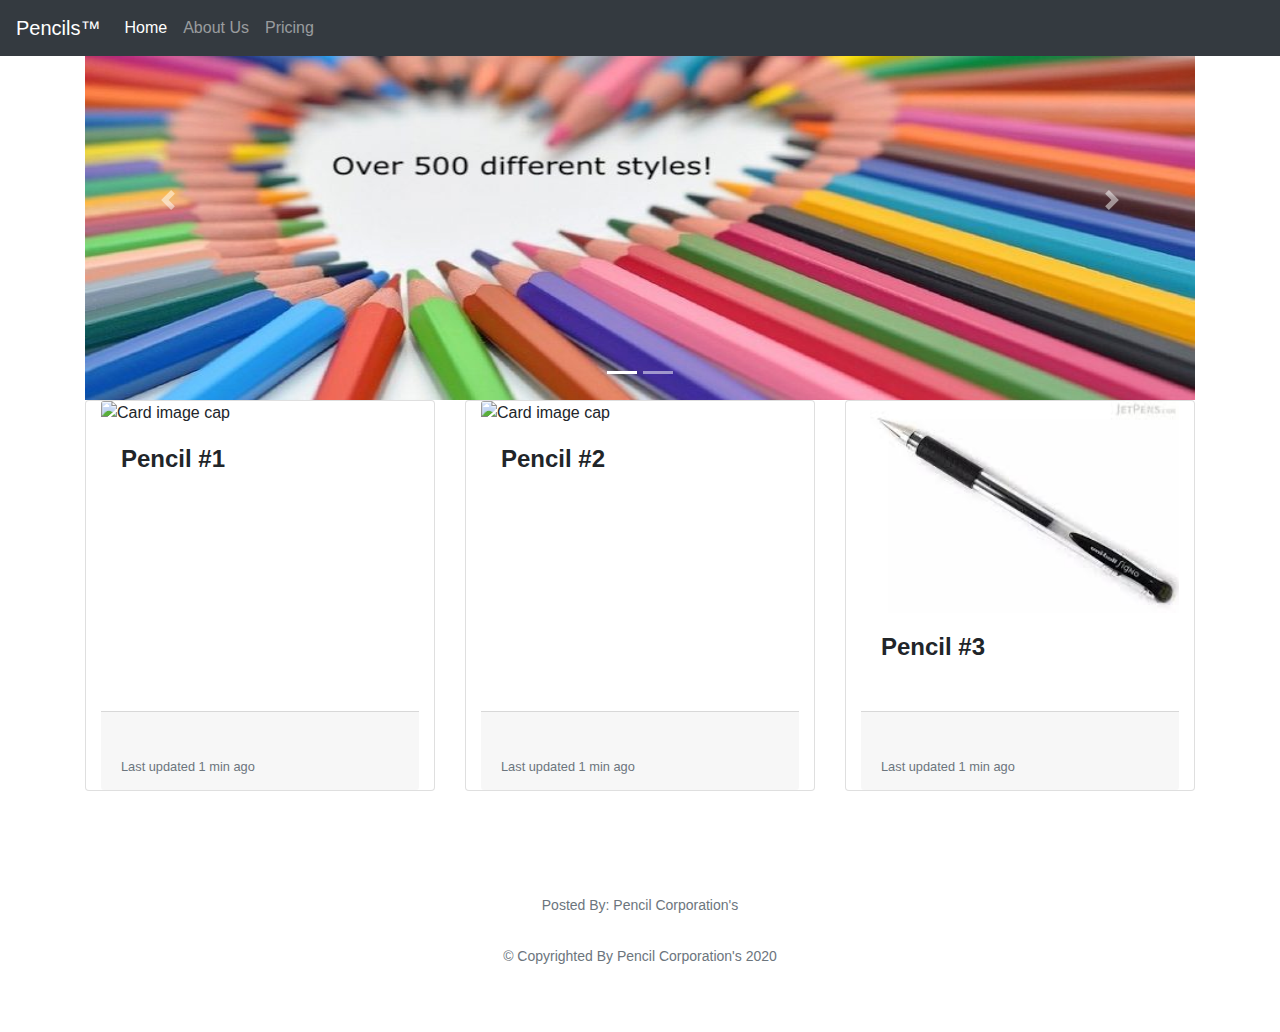
==== index.html @ 0ce4d698 "everything's gucci" ====
<!DOCTYPE html>
<html lang="en">
	<head>
		<meta charset="utf-8">
		<meta name="viewport" content="width=device-width, initial-scale=1, shrink-to-fit=no">
		<meta name="author" content="Justin Aybar, Connor Webdale, Dylan Kelley, and Gabriel Fuentes">
		<link rel="icon" href="../../../../favicon.ico">
		<title>Pencils</title>
		<!-- Bootstrap core CSS -->
		<link rel="stylesheet" href="https://stackpath.bootstrapcdn.com/bootstrap/4.3.1/css/bootstrap.min.css" integrity="sha384-ggOyR0iXCbMQv3Xipma34MD+dH/1fQ784/j6cY/iJTQUOhcWr7x9JvoRxT2MZw1T" crossorigin="anonymous">
		<!-- Custom styles for this template -->
		<link href="starter-template.css" rel="stylesheet">
		<link rel="stylesheet" href="css/styles.css">
		<link href="css/aboutus.css" rel="stylesheet">
		<script src="https://kit.fontawesome.com/ac7eae3bc9.js" crossorigin="anonymous"></script>
	</head>

	<body>
		<nav class="navbar navbar-expand-md navbar-dark bg-dark fixed-top">
			<a class="navbar-brand" href="#">Pencils&trade;</a>
			<button class="navbar-toggler" type="button" data-toggle="collapse" data-target="#navbarsExampleDefault" aria-controls="navbarsExampleDefault" aria-expanded="false" aria-label="Toggle navigation">
				<span class="navbar-toggler-icon"></span>
			</button>

			<div class="collapse navbar-collapse" id="navbarsExampleDefault">
				<ul class="navbar-nav mr-auto">
					<li class="nav-item active">
						<a class="nav-link" href="index.html">Home <span class="sr-only">(current)</span></a>
					</li>
					<li class="nav-item">
						<a class="nav-link" href="aboutus.html">About Us</a>
					</li>
          <li class="nav-item">
						<a class="nav-link" href="pricing.html">Pricing</a>
					</li>
				</ul>
			</div>
		</nav>

		<div class="container">
			<div class="starter-template">
        <div id="carouselExampleIndicators" class="carousel slide" data-ride="carousel">
          <ol class="carousel-indicators">
            <li data-target="#carouselExampleIndicators" data-slide-to="0" class="active"></li>
            <li data-target="#carouselExampleIndicators" data-slide-to="1"></li>
        </ol>
        <div class="carousel-inner" role="listbox">
        <div class="carousel-item active">
          <img class="d-block w-100" src="colored-pencils-1073675_960_720-900x400.jpg" data-src="holder.js/900x400?theme=social" alt="We have over 500 different styles!" data-holder-rendered="true" style="width: 900px; height: 400px;">
        </div>
        <div class="carousel-item">
          <img class="d-block w-100" src="sale.jpg" data-holder-rendered="true" style="width: 900px; height: 400px;" alt="sale!">
        </div>
        </div>
          <a class="carousel-control-prev" href="#carouselExampleIndicators" role="button" data-slide="prev">
            <span class="carousel-control-prev-icon" aria-hidden="true"></span>
            <span class="sr-only">Previous</span>
        </a>
        <a class="carousel-control-next" href="#carouselExampleIndicators" role="button" data-slide="next">
          <span class="carousel-control-next-icon" aria-hidden="true"></span>
          <span class="sr-only">Next</span>
        </a>
</div>

      </div>
		</div><!-- /.container -->
    
   <div class="container">
    <div class="card-deck">
			<div class="card col">
				<img class="card-img-top" src="https://luxurylaunches.com/wp-content/uploads/2016/09/Mechanical-pencil-3.jpg" alt="Card image cap">
				<div class="card-body">
					<h4 class="card-title">Pencil #1</h4>
				</div>
				<div class="card-footer">
					<p class="card-text"><small class="text-muted">Last updated 1 min ago</small></p>
				</div>
			</div>
			<div class="card col">
				<img class="card-img-top" src="https://www.wonderstreet.com/images/blog_images/1478448256781379621526546761_1496590622.jpg" alt="Card image cap">
				<div class="card-body">
					<h4 class="card-title">Pencil #2</h4>
				</div>
				<div class="card-footer">
					<p class="card-text"><small class="text-muted">Last updated 1 min ago</small></p>
				</div>
			</div>
			<div class="card col">
				<img class="card-img-top" src="[data-uri]" alt="Card image cap">
				<div class="card-body">
					<h4 class="card-title">Pencil #3</h4>
					<p class="card-text"></p>
				</div>
				<div class="card-footer">
					<p class="card-text"><small class="text-muted">Last updated 1 min ago</small></p>
				</div>
			</div>
		</div>
	</div>
	
	<!-- Footer -->
	<footer>
			<div class="container">
			  <div class="row">
				<div class="col-lg-8 col-md-10 mx-auto">
				  <ul class="list-inline text-center">
					<li class="list-inline-item">
					  <a href="#">
						<span class="fa-stack fa-lg">
						  <i class="fas fa-circle fa-stack-2x"></i>
						  <i class="fab fa-twitter fa-stack-1x fa-inverse"></i>
						</span>
					  </a>
					</li>
					<li class="list-inline-item">
					  <a href="#">
						<span class="fa-stack fa-lg">
						  <i class="fas fa-circle fa-stack-2x"></i>
						  <i class="fab fa-facebook-f fa-stack-1x fa-inverse"></i>
						</span>
					  </a>
					</li>
					<li class="list-inline-item">
					  <a href="#">
						<span class="fa-stack fa-lg">
						  <i class="fas fa-circle fa-stack-2x"></i>
						  <i class="fab fa-github fa-stack-1x fa-inverse"></i>
						</span>
					  </a>
					</li>
				  </ul>
				  <!-- <p class="copyright text-muted">Copyright &copy; Justin's footer probably</p> -->
				  <p class="copyright text-muted">Posted By: Pencil Corporation's</p>
					  <p class="copyright text-muted">&copy; Copyrighted By Pencil Corporation's 2020</p>
				</div>
			  </div>
			</div>
		  </footer>


		<!-- Bootstrap core JavaScript ================================================== -->
		<!-- Placed at the end of the document so the pages load faster -->
		<script src="https://code.jquery.com/jquery-3.3.1.slim.min.js" integrity="sha384-q8i/X+965DzO0rT7abK41JStQIAqVgRVzpbzo5smXKp4YfRvH+8abtTE1Pi6jizo" crossorigin="anonymous"></script>
		<script src="https://cdnjs.cloudflare.com/ajax/libs/popper.js/1.14.7/umd/popper.min.js" integrity="sha384-UO2eT0CpHqdSJQ6hJty5KVphtPhzWj9WO1clHTMGa3JDZwrnQq4sF86dIHNDz0W1" crossorigin="anonymous"></script>
		<script src="https://stackpath.bootstrapcdn.com/bootstrap/4.3.1/js/bootstrap.min.js" integrity="sha384-JjSmVgyd0p3pXB1rRibZUAYoIIy6OrQ6VrjIEaFf/nJGzIxFDsf4x0xIM+B07jRM" crossorigin="anonymous"></script>

		<!-- IE10 viewport hack for Surface/desktop Windows 8 bug -->
		<script src="../../../../assets/js/ie10-viewport-bug-workaround.js"></script>
	</body>
</html>
---- css/styles.css ----
img.d-block.w-100 {
  height: 20%;
}

h1.head {
  margin-top: 5%;
}
---- css/aboutus.css ----
p {
    line-height: 1.5;
    margin: 30px 0;
  }
  
  p a {
    text-decoration: underline;
  }
  
  h1,
  h2,
  h3,
  h4,
  h5,
  h6 {
    font-weight: 800;
    font-family: 'Open Sans', 'Helvetica Neue', Helvetica, Arial, sans-serif;
  }
  
  a {
    color: #212529;
    transition: all 0.2s;
  }
  
  a:focus, a:hover {
    color: #0085A1;
  }
  
  blockquote {
    font-style: italic;
    color: #868e96;
  }
  
  .section-heading {
    font-size: 36px;
    font-weight: 700;
    margin-top: 60px;
  }
  
  .caption {
    font-size: 14px;
    font-style: italic;
    display: block;
    margin: 0;
    padding: 10px;
    text-align: center;
    border-bottom-right-radius: 5px;
    border-bottom-left-radius: 5px;
  }
  
  ::-moz-selection {
    color: #fff;
    background: #0085A1;
    text-shadow: none;
  }
  
  ::selection {
    color: #fff;
    background: #0085A1;
    text-shadow: none;
  }
  
  
  
  img::-moz-selection {
    color: #fff;
    background: transparent;
  }
  
  img::selection {
    color: #fff;
    background: transparent;
  }
  
  img::-moz-selection {
    color: #fff;
    background: transparent;
  }
  
  #mainNav {
    position: absolute;
    border-bottom: 1px solid #e9ecef;
    background-color: white;
    font-family: 'Open Sans', 'Helvetica Neue', Helvetica, Arial, sans-serif;
  }
  
  #mainNav .navbar-brand {
    font-weight: 800;
    color: #343a40;
  }
  
  #mainNav .navbar-toggler {
    font-size: 12px;
    font-weight: 800;
    padding: 13px;
    text-transform: uppercase;
    color: #343a40;
  }
  
  #mainNav .navbar-nav > li.nav-item > a {
    font-size: 12px;
    font-weight: 800;
    letter-spacing: 1px;
    text-transform: uppercase;
  }
  
  @media only screen and (min-width: 992px) {
    #mainNav {
      border-bottom: 1px solid transparent;
      background: transparent;
    }
    #mainNav .navbar-brand {
      padding: 10px 20px;
      color: #fff;
    }
    #mainNav .navbar-brand:focus, #mainNav .navbar-brand:hover {
      color: rgba(255, 255, 255, 0.8);
    }
    #mainNav .navbar-nav > li.nav-item > a {
      padding: 10px 20px;
      color: #fff;
    }
    #mainNav .navbar-nav > li.nav-item > a:focus, #mainNav .navbar-nav > li.nav-item > a:hover {
      color: rgba(255, 255, 255, 0.8);
    }
  }
  
  @media only screen and (min-width: 992px) {
    #mainNav {
      transition: background-color 0.2s;
      /* Force Hardware Acceleration in WebKit */
      transform: translate3d(0, 0, 0);
      -webkit-backface-visibility: hidden;
    }
    #mainNav.is-fixed {
      /* when the user scrolls down, we hide the header right above the viewport */
      position: fixed;
      top: -67px;
      transition: transform 0.2s;
      border-bottom: 1px solid white;
      background-color: rgba(255, 255, 255, 0.9);
    }
    #mainNav.is-fixed .navbar-brand {
      color: #212529;
    }
    #mainNav.is-fixed .navbar-brand:focus, #mainNav.is-fixed .navbar-brand:hover {
      color: #0085A1;
    }
    #mainNav.is-fixed .navbar-nav > li.nav-item > a {
      color: #212529;
    }
    #mainNav.is-fixed .navbar-nav > li.nav-item > a:focus, #mainNav.is-fixed .navbar-nav > li.nav-item > a:hover {
      color: #0085A1;
    }
    #mainNav.is-visible {
      /* if the user changes the scrolling direction, we show the header */
      transform: translate3d(0, 100%, 0);
    }
  }
  
  header.masthead {
    /* margin-bottom: 50px;
    background: no-repeat center center;
    background-color: #868e96;
    background-attachment: scroll; */
    position: relative;
    /* background-size: cover; */
  }
  
  header.masthead .overlay {
    position: absolute;
    top: 0;
    left: 0;
    height: 100%;
    width: 100%;
    background-color: #212529;
    opacity: 0.5;
  }
  
  header.masthead .page-heading,
  header.masthead .post-heading,
  header.masthead .site-heading {
    padding: 200px 0 150px;
    color: white;
  }
  
  @media only screen and (min-width: 768px) {
    header.masthead .page-heading,
    header.masthead .post-heading,
    header.masthead .site-heading {
      padding: 200px 0;
    }
  }
  
  header.masthead .page-heading,
  header.masthead .site-heading {
    text-align: center;
  }
  
  header.masthead .page-heading h1,
  header.masthead .site-heading h1 {
    font-size: 50px;
    margin-top: 0;
  }
  
  header.masthead .page-heading .subheading,
  header.masthead .site-heading .subheading {
    font-size: 24px;
    font-weight: 300;
    line-height: 1.1;
    display: block;
    margin: 10px 0 0;
    font-family: 'Open Sans', 'Helvetica Neue', Helvetica, Arial, sans-serif;
  }
  
  @media only screen and (min-width: 768px) {
    header.masthead .page-heading h1,
    header.masthead .site-heading h1 {
      font-size: 80px;
    }
  }
  
  header.masthead .post-heading h1 {
    font-size: 35px;
  }
  
  header.masthead .post-heading .meta,
  header.masthead .post-heading .subheading {
    line-height: 1.1;
    display: block;
  }
  
  header.masthead .post-heading .subheading {
    font-size: 24px;
    font-weight: 600;
    margin: 10px 0 30px;
    font-family: 'Open Sans', 'Helvetica Neue', Helvetica, Arial, sans-serif;
  }
  
  header.masthead .post-heading .meta {
    font-size: 20px;
    font-weight: 300;
    font-style: italic;
    font-family: 'Lora', 'Times New Roman', serif;
  }
  
  header.masthead .post-heading .meta a {
    color: #fff;
  }
  
  @media only screen and (min-width: 768px) {
    header.masthead .post-heading h1 {
      font-size: 55px;
    }
    header.masthead .post-heading .subheading {
      font-size: 30px;
    }
    .parallax {
      background-attachment: scroll;
    }
  }
  
  .post-preview > a {
    color: #212529;
  }
  
  .post-preview > a:focus, .post-preview > a:hover {
    text-decoration: none;
    color: #0085A1;
  }
  
  .post-preview > a > .post-title {
    font-size: 30px;
    margin-top: 30px;
    margin-bottom: 10px;
  }
  
  .post-preview > a > .post-subtitle {
    font-weight: 300;
    margin: 0 0 10px;
  }
  
  .post-preview > .post-meta {
    font-size: 18px;
    font-style: italic;
    margin-top: 0;
    color: #868e96;
  }
  
  .post-preview > .post-meta > a {
    text-decoration: none;
    color: #212529;
  }
  
  .post-preview > .post-meta > a:focus, .post-preview > .post-meta > a:hover {
    text-decoration: underline;
    color: #0085A1;
  }
  
  @media only screen and (min-width: 768px) {
    .post-preview > a > .post-title {
      font-size: 36px;
    }
    .parallax {
      background-attachment: scroll;
    }
  }
  
  .floating-label-form-group {
    font-size: 14px;
    position: relative;
    margin-bottom: 0;
    padding-bottom: 0.5em;
    border-bottom: 1px solid #dee2e6;
  }
  
  .floating-label-form-group input,
  .floating-label-form-group textarea {
    font-size: 1.5em;
    position: relative;
    z-index: 1;
    padding: 0;
    resize: none;
    border: none;
    border-radius: 0;
    background: none;
    box-shadow: none !important;
    font-family: 'Lora', 'Times New Roman', serif;
  }
  
  .floating-label-form-group input::-webkit-input-placeholder,
  .floating-label-form-group textarea::-webkit-input-placeholder {
    color: #868e96;
    font-family: 'Lora', 'Times New Roman', serif;
  }
  
  .floating-label-form-group label {
    font-size: 0.85em;
    line-height: 1.764705882em;
    position: relative;
    z-index: 0;
    top: 2em;
    display: block;
    margin: 0;
    transition: top 0.3s ease, opacity 0.3s ease;
    vertical-align: middle;
    vertical-align: baseline;
    opacity: 0;
  }
  
  .floating-label-form-group .help-block {
    margin: 15px 0;
  }
  
  .floating-label-form-group-with-value label {
    top: 0;
    opacity: 1;
  }
  
  .floating-label-form-group-with-focus label {
    color: #0085A1;
  }
  
  form .form-group:first-child .floating-label-form-group {
    border-top: 1px solid #dee2e6;
  }
  
  footer {
    padding: 50px 0 65px;
  }
  
  footer .list-inline {
    margin: 0;
    padding: 0;
  }
  
  footer .copyright {
    font-size: 14px;
    margin-bottom: 0;
    text-align: center;
  }
  
  .btn {
    font-size: 14px;
    font-weight: 800;
    padding: 15px 25px;
    letter-spacing: 1px;
    text-transform: uppercase;
    border-radius: 0;
    font-family: 'Open Sans', 'Helvetica Neue', Helvetica, Arial, sans-serif;
  }
  
  .btn-primary {
    background-color: #0085A1;
    border-color: #0085A1;
  }
  
  .btn-primary:hover, .btn-primary:focus, .btn-primary:active {
    color: #fff;
    background-color: #00657b !important;
    border-color: #00657b !important;
  }
  
  .btn-lg {
    font-size: 16px;
    padding: 25px 35px;
  }
  
  .parallax1 {
    /* The image used */
    background-image: url("https://images.pexels.com/photos/117018/pexels-photo-117018.jpeg?auto=compress&cs=tinysrgb&dpr=2&h=750&w=1260");
  
    /* Set a specific height */
    height: 500px;
  
    /* Create the parallax scrolling effect */
    background-attachment: fixed;
    background-position: center;
    background-repeat: no-repeat;
    background-size: cover;
  }

  .parallax2 {
    /* The image used */
    background-image: url("../yellowpencils.jpeg");
  
    /* Set a specific height */
    height: 500px;
  
    /* Create the parallax scrolling effect */
    background-attachment: fixed;
    background-position: center;
    background-repeat: no-repeat;
    background-size: cover;
  }
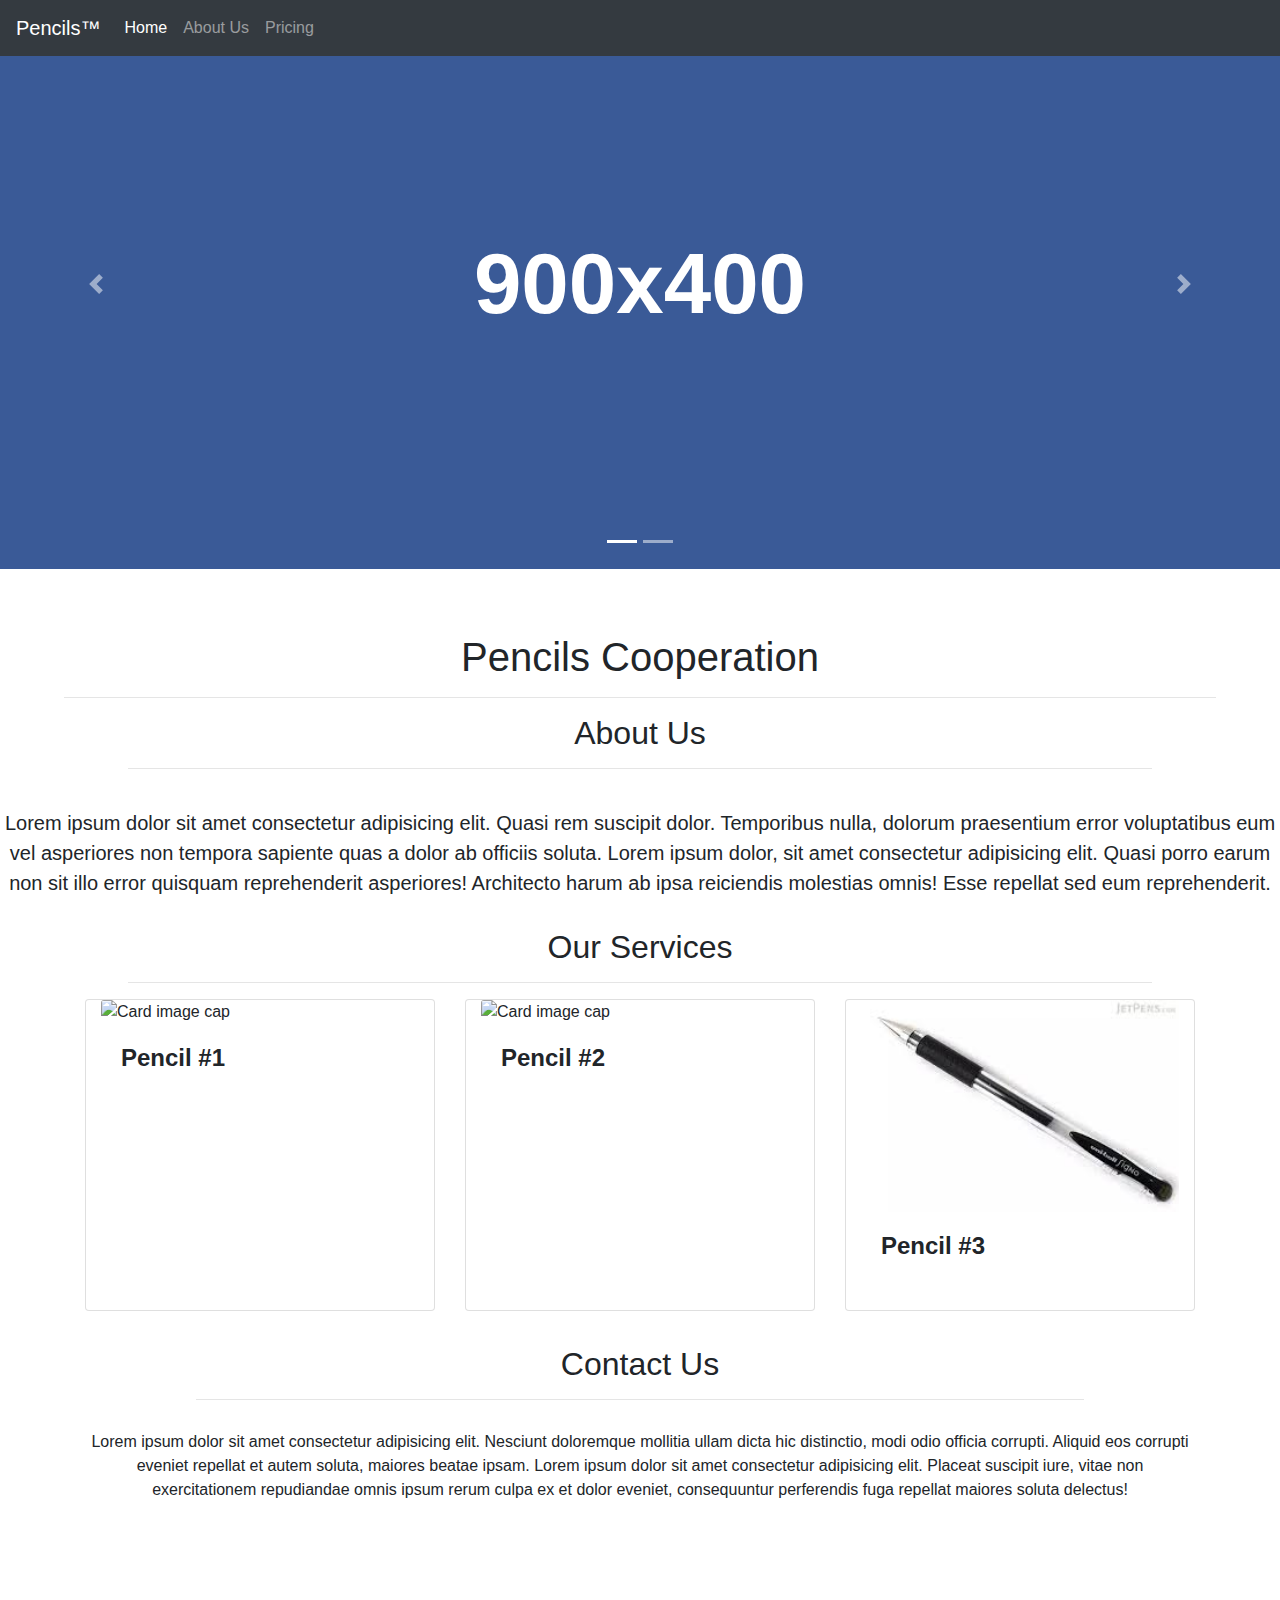
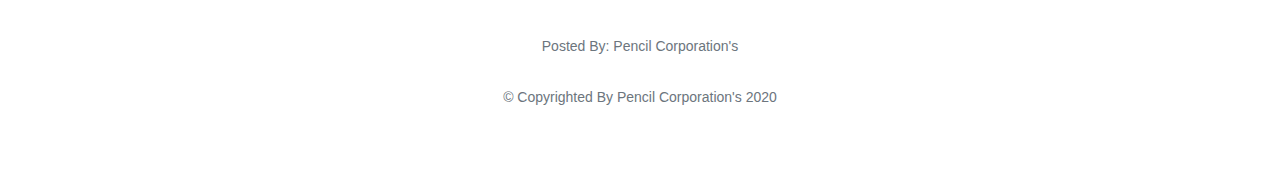
==== commit bee0da85: "Merge branch 'master' into foter" ====
--- a/index.html
+++ b/index.html
@@ -1,104 +1,138 @@
 <!DOCTYPE html>
 <html lang="en">
-	<head>
-		<meta charset="utf-8">
-		<meta name="viewport" content="width=device-width, initial-scale=1, shrink-to-fit=no">
-		<meta name="author" content="Justin Aybar, Connor Webdale, Dylan Kelley, and Gabriel Fuentes">
-		<link rel="icon" href="../../../../favicon.ico">
-		<title>Pencils</title>
-		<!-- Bootstrap core CSS -->
-		<link rel="stylesheet" href="https://stackpath.bootstrapcdn.com/bootstrap/4.3.1/css/bootstrap.min.css" integrity="sha384-ggOyR0iXCbMQv3Xipma34MD+dH/1fQ784/j6cY/iJTQUOhcWr7x9JvoRxT2MZw1T" crossorigin="anonymous">
-		<!-- Custom styles for this template -->
-		<link href="starter-template.css" rel="stylesheet">
-		<link rel="stylesheet" href="css/styles.css">
-		<link href="css/aboutus.css" rel="stylesheet">
-		<script src="https://kit.fontawesome.com/ac7eae3bc9.js" crossorigin="anonymous"></script>
-	</head>
+<head>
+	<meta charset="utf-8">
+	<meta name="viewport" content="width=device-width, initial-scale=1, shrink-to-fit=no">
+	<meta name="author" content="Justin Aybar, Connor Webdale, Dylan Kelley, and Gabriel Fuentes">
+	<link rel="icon" href="../../../../favicon.ico">
+	<title>Pencils</title>
+	<!-- Bootstrap core CSS -->
+	<link rel="stylesheet" href="https://stackpath.bootstrapcdn.com/bootstrap/4.3.1/css/bootstrap.min.css"
+		integrity="sha384-ggOyR0iXCbMQv3Xipma34MD+dH/1fQ784/j6cY/iJTQUOhcWr7x9JvoRxT2MZw1T" crossorigin="anonymous">
+	<!-- Custom styles for this template -->
+	<link href="starter-template.css" rel="stylesheet">
+	<link rel="stylesheet" href="css/styles.css">
+  <link href="css/aboutus.css" rel="stylesheet">
+	<script src="https://kit.fontawesome.com/ac7eae3bc9.js" crossorigin="anonymous"></script>
+</head>
 
-	<body>
-		<nav class="navbar navbar-expand-md navbar-dark bg-dark fixed-top">
-			<a class="navbar-brand" href="#">Pencils&trade;</a>
-			<button class="navbar-toggler" type="button" data-toggle="collapse" data-target="#navbarsExampleDefault" aria-controls="navbarsExampleDefault" aria-expanded="false" aria-label="Toggle navigation">
-				<span class="navbar-toggler-icon"></span>
-			</button>
+<body>
+	<nav class="navbar navbar-expand-md navbar-dark bg-dark fixed-top">
+		<a class="navbar-brand" href="#">Pencils&trade;</a>
+		<button class="navbar-toggler" type="button" data-toggle="collapse" data-target="#navbarsExampleDefault"
+			aria-controls="navbarsExampleDefault" aria-expanded="false" aria-label="Toggle navigation">
+			<span class="navbar-toggler-icon"></span>
+		</button>
 
-			<div class="collapse navbar-collapse" id="navbarsExampleDefault">
-				<ul class="navbar-nav mr-auto">
-					<li class="nav-item active">
-						<a class="nav-link" href="index.html">Home <span class="sr-only">(current)</span></a>
-					</li>
-					<li class="nav-item">
-						<a class="nav-link" href="aboutus.html">About Us</a>
-					</li>
-          <li class="nav-item">
-						<a class="nav-link" href="pricing.html">Pricing</a>
-					</li>
-				</ul>
+		<div class="collapse navbar-collapse" id="navbarsExampleDefault">
+			<ul class="navbar-nav mr-auto">
+				<li class="nav-item active">
+					<a class="nav-link" href="index.html">Home <span class="sr-only">(current)</span></a>
+				</li>
+				<li class="nav-item">
+					<a class="nav-link" href="aboutus.html">About Us</a>
+				</li>
+				<li class="nav-item">
+					<a class="nav-link" href="pricing.html">Pricing</a>
+				</li>
+			</ul>
+		</div>
+	</nav>
+
+	<div class="starter-template">
+		<div id="carouselExampleIndicators" class="carousel slide" data-ride="carousel">
+			<ol class="carousel-indicators">
+				<li data-target="#carouselExampleIndicators" data-slide-to="0" class="active"></li>
+				<li data-target="#carouselExampleIndicators" data-slide-to="1"></li>
+			</ol>
+			<div class="carousel-inner" role="listbox">
+				<div class="carousel-item active">
+					<img class="d-block w-100"
+						src="data:image/svg+xml;charset=UTF-8,%3Csvg%20width%3D%22900%22%20height%3D%22400%22%20xmlns%3D%22http%3A%2F%2Fwww.w3.org%2F2000%2Fsvg%22%20viewBox%3D%220%200%20900%20400%22%20preserveAspectRatio%3D%22none%22%3E%3Cdefs%3E%3Cstyle%20type%3D%22text%2Fcss%22%3E%23holder_170d589e915%20text%20%7B%20fill%3A%23FFFFFF%3Bfont-weight%3Abold%3Bfont-family%3AArial%2C%20Helvetica%2C%20Open%20Sans%2C%20sans-serif%2C%20monospace%3Bfont-size%3A45pt%20%7D%20%3C%2Fstyle%3E%3C%2Fdefs%3E%3Cg%20id%3D%22holder_170d589e915%22%3E%3Crect%20width%3D%22900%22%20height%3D%22400%22%20fill%3D%22%233a5a97%22%3E%3C%2Frect%3E%3Cg%3E%3Ctext%20x%3D%22333.203125%22%20y%3D%22220.1%22%3E900x400%3C%2Ftext%3E%3C%2Fg%3E%3C%2Fg%3E%3C%2Fsvg%3E"
+						data-src="holder.js/900x400?theme=social" alt="900x400" data-holder-rendered="true">
+				</div>
+				<div class="carousel-item">
+					<img class="d-block w-100"
+						src="data:image/svg+xml;charset=UTF-8,%3Csvg%20width%3D%22900%22%20height%3D%22400%22%20xmlns%3D%22http%3A%2F%2Fwww.w3.org%2F2000%2Fsvg%22%20viewBox%3D%220%200%20900%20400%22%20preserveAspectRatio%3D%22none%22%3E%3Cdefs%3E%3Cstyle%20type%3D%22text%2Fcss%22%3E%23holder_170d589e954%20text%20%7B%20fill%3A%23C2F200%3Bfont-weight%3Abold%3Bfont-family%3AArial%2C%20Helvetica%2C%20Open%20Sans%2C%20sans-serif%2C%20monospace%3Bfont-size%3A45pt%20%7D%20%3C%2Fstyle%3E%3C%2Fdefs%3E%3Cg%20id%3D%22holder_170d589e954%22%3E%3Crect%20width%3D%22900%22%20height%3D%22400%22%20fill%3D%22%23434A52%22%3E%3C%2Frect%3E%3Cg%3E%3Ctext%20x%3D%22333.203125%22%20y%3D%22220.1%22%3E900x400%3C%2Ftext%3E%3C%2Fg%3E%3C%2Fg%3E%3C%2Fsvg%3E"
+						data-src="holder.js/900x400?theme=industrial" alt="900x400" data-holder-rendered="true">
+				</div>
 			</div>
-		</nav>
+			<a class="carousel-control-prev" href="#carouselExampleIndicators" role="button" data-slide="prev">
+				<span class="carousel-control-prev-icon" aria-hidden="true"></span>
+				<span class="sr-only">Previous</span>
+			</a>
+			<a class="carousel-control-next" href="#carouselExampleIndicators" role="button" data-slide="next">
+				<span class="carousel-control-next-icon" aria-hidden="true"></span>
+				<span class="sr-only">Next</span>
+			</a>
+		</div>
 
-		<div class="container">
-			<div class="starter-template">
-        <div id="carouselExampleIndicators" class="carousel slide" data-ride="carousel">
-          <ol class="carousel-indicators">
-            <li data-target="#carouselExampleIndicators" data-slide-to="0" class="active"></li>
-            <li data-target="#carouselExampleIndicators" data-slide-to="1"></li>
-        </ol>
-        <div class="carousel-inner" role="listbox">
-        <div class="carousel-item active">
-          <img class="d-block w-100" src="colored-pencils-1073675_960_720-900x400.jpg" data-src="holder.js/900x400?theme=social" alt="We have over 500 different styles!" data-holder-rendered="true" style="width: 900px; height: 400px;">
-        </div>
-        <div class="carousel-item">
-          <img class="d-block w-100" src="sale.jpg" data-holder-rendered="true" style="width: 900px; height: 400px;" alt="sale!">
-        </div>
-        </div>
-          <a class="carousel-control-prev" href="#carouselExampleIndicators" role="button" data-slide="prev">
-            <span class="carousel-control-prev-icon" aria-hidden="true"></span>
-            <span class="sr-only">Previous</span>
-        </a>
-        <a class="carousel-control-next" href="#carouselExampleIndicators" role="button" data-slide="next">
-          <span class="carousel-control-next-icon" aria-hidden="true"></span>
-          <span class="sr-only">Next</span>
-        </a>
-</div>
+	</div>
 
-      </div>
-		</div><!-- /.container -->
-    
-   <div class="container">
-    <div class="card-deck">
+	<h1 class="text-center h1 head">Pencils Cooperation</h1>
+
+	<hr style="width: 90%;">
+
+	<h2 class="text-center h2 head">About Us</h2>
+
+	<hr style="width: 80%; margin-bottom: 3%;">
+
+	<p class="text-center lead">Lorem ipsum dolor sit amet consectetur adipisicing elit. Quasi rem suscipit dolor.
+		Temporibus nulla, dolorum praesentium error voluptatibus eum vel asperiores non tempora sapiente quas a dolor ab
+		officiis soluta. Lorem ipsum dolor, sit amet consectetur adipisicing elit. Quasi porro earum non sit illo error
+		quisquam reprehenderit asperiores! Architecto harum ab ipsa reiciendis molestias omnis! Esse repellat sed eum
+		reprehenderit.</p>
+
+	<h2 class="text-center h2 head">Our Services</h2>
+
+	<hr style="width: 80%;">
+
+	<div class="container">
+		<div class="card-deck">
 			<div class="card col">
-				<img class="card-img-top" src="https://luxurylaunches.com/wp-content/uploads/2016/09/Mechanical-pencil-3.jpg" alt="Card image cap">
+				<img class="card-img-top"
+					src="https://luxurylaunches.com/wp-content/uploads/2016/09/Mechanical-pencil-3.jpg"
+					alt="Card image cap">
 				<div class="card-body">
 					<h4 class="card-title">Pencil #1</h4>
 				</div>
-				<div class="card-footer">
-					<p class="card-text"><small class="text-muted">Last updated 1 min ago</small></p>
+			</div>
+			<div class="card col">
+				<img class="card-img-top"
+					src="https://www.wonderstreet.com/images/blog_images/1478448256781379621526546761_1496590622.jpg"
+					alt="Card image cap">
+				<div class="card-body">
+					<h4 class="card-title">Pencil #2</h4>
 				</div>
 			</div>
 			<div class="card col">
-				<img class="card-img-top" src="https://www.wonderstreet.com/images/blog_images/1478448256781379621526546761_1496590622.jpg" alt="Card image cap">
-				<div class="card-body">
-					<h4 class="card-title">Pencil #2</h4>
-				</div>
-				<div class="card-footer">
-					<p class="card-text"><small class="text-muted">Last updated 1 min ago</small></p>
-				</div>
-			</div>
-			<div class="card col">
-				<img class="card-img-top" src="[data-uri]" alt="Card image cap">
+				<img class="card-img-top"
+					src="[data-uri]"
+					alt="Card image cap">
 				<div class="card-body">
 					<h4 class="card-title">Pencil #3</h4>
 					<p class="card-text"></p>
 				</div>
-				<div class="card-footer">
-					<p class="card-text"><small class="text-muted">Last updated 1 min ago</small></p>
-				</div>
 			</div>
 		</div>
 	</div>
-	
-	<!-- Footer -->
+
+
+	<div class="container">
+		<h2 style="margin-top: 3%;" class="text-center h2 head">Contact Us</h2>
+
+		<hr style="width: 80%;">
+
+		<p class="text-center">Lorem ipsum dolor sit amet consectetur adipisicing elit. Nesciunt doloremque mollitia
+			ullam
+			dicta hic distinctio, modi odio officia corrupti. Aliquid eos corrupti eveniet repellat et autem soluta,
+			maiores
+			beatae ipsam. Lorem ipsum dolor sit amet consectetur adipisicing elit. Placeat suscipit iure, vitae non
+			exercitationem repudiandae omnis ipsum rerum culpa ex et dolor eveniet, consequuntur perferendis fuga
+			repellat
+			maiores soluta delectus!</p>
+	</div>
+<!-- Footer -->
 	<footer>
 			<div class="container">
 			  <div class="row">
@@ -137,14 +171,20 @@
 			</div>
 		  </footer>
 
+	<!-- Bootstrap core JavaScript ================================================== -->
+	<!-- Placed at the end of the document so the pages load faster -->
+	<script src="https://code.jquery.com/jquery-3.3.1.slim.min.js"
+		integrity="sha384-q8i/X+965DzO0rT7abK41JStQIAqVgRVzpbzo5smXKp4YfRvH+8abtTE1Pi6jizo" crossorigin="anonymous">
+	</script>
+	<script src="https://cdnjs.cloudflare.com/ajax/libs/popper.js/1.14.7/umd/popper.min.js"
+		integrity="sha384-UO2eT0CpHqdSJQ6hJty5KVphtPhzWj9WO1clHTMGa3JDZwrnQq4sF86dIHNDz0W1" crossorigin="anonymous">
+	</script>
+	<script src="https://stackpath.bootstrapcdn.com/bootstrap/4.3.1/js/bootstrap.min.js"
+		integrity="sha384-JjSmVgyd0p3pXB1rRibZUAYoIIy6OrQ6VrjIEaFf/nJGzIxFDsf4x0xIM+B07jRM" crossorigin="anonymous">
+	</script>
 
-		<!-- Bootstrap core JavaScript ================================================== -->
-		<!-- Placed at the end of the document so the pages load faster -->
-		<script src="https://code.jquery.com/jquery-3.3.1.slim.min.js" integrity="sha384-q8i/X+965DzO0rT7abK41JStQIAqVgRVzpbzo5smXKp4YfRvH+8abtTE1Pi6jizo" crossorigin="anonymous"></script>
-		<script src="https://cdnjs.cloudflare.com/ajax/libs/popper.js/1.14.7/umd/popper.min.js" integrity="sha384-UO2eT0CpHqdSJQ6hJty5KVphtPhzWj9WO1clHTMGa3JDZwrnQq4sF86dIHNDz0W1" crossorigin="anonymous"></script>
-		<script src="https://stackpath.bootstrapcdn.com/bootstrap/4.3.1/js/bootstrap.min.js" integrity="sha384-JjSmVgyd0p3pXB1rRibZUAYoIIy6OrQ6VrjIEaFf/nJGzIxFDsf4x0xIM+B07jRM" crossorigin="anonymous"></script>
+	<!-- IE10 viewport hack for Surface/desktop Windows 8 bug -->
+	<script src="../../../../assets/js/ie10-viewport-bug-workaround.js"></script>
+</body>
 
-		<!-- IE10 viewport hack for Surface/desktop Windows 8 bug -->
-		<script src="../../../../assets/js/ie10-viewport-bug-workaround.js"></script>
-	</body>
 </html>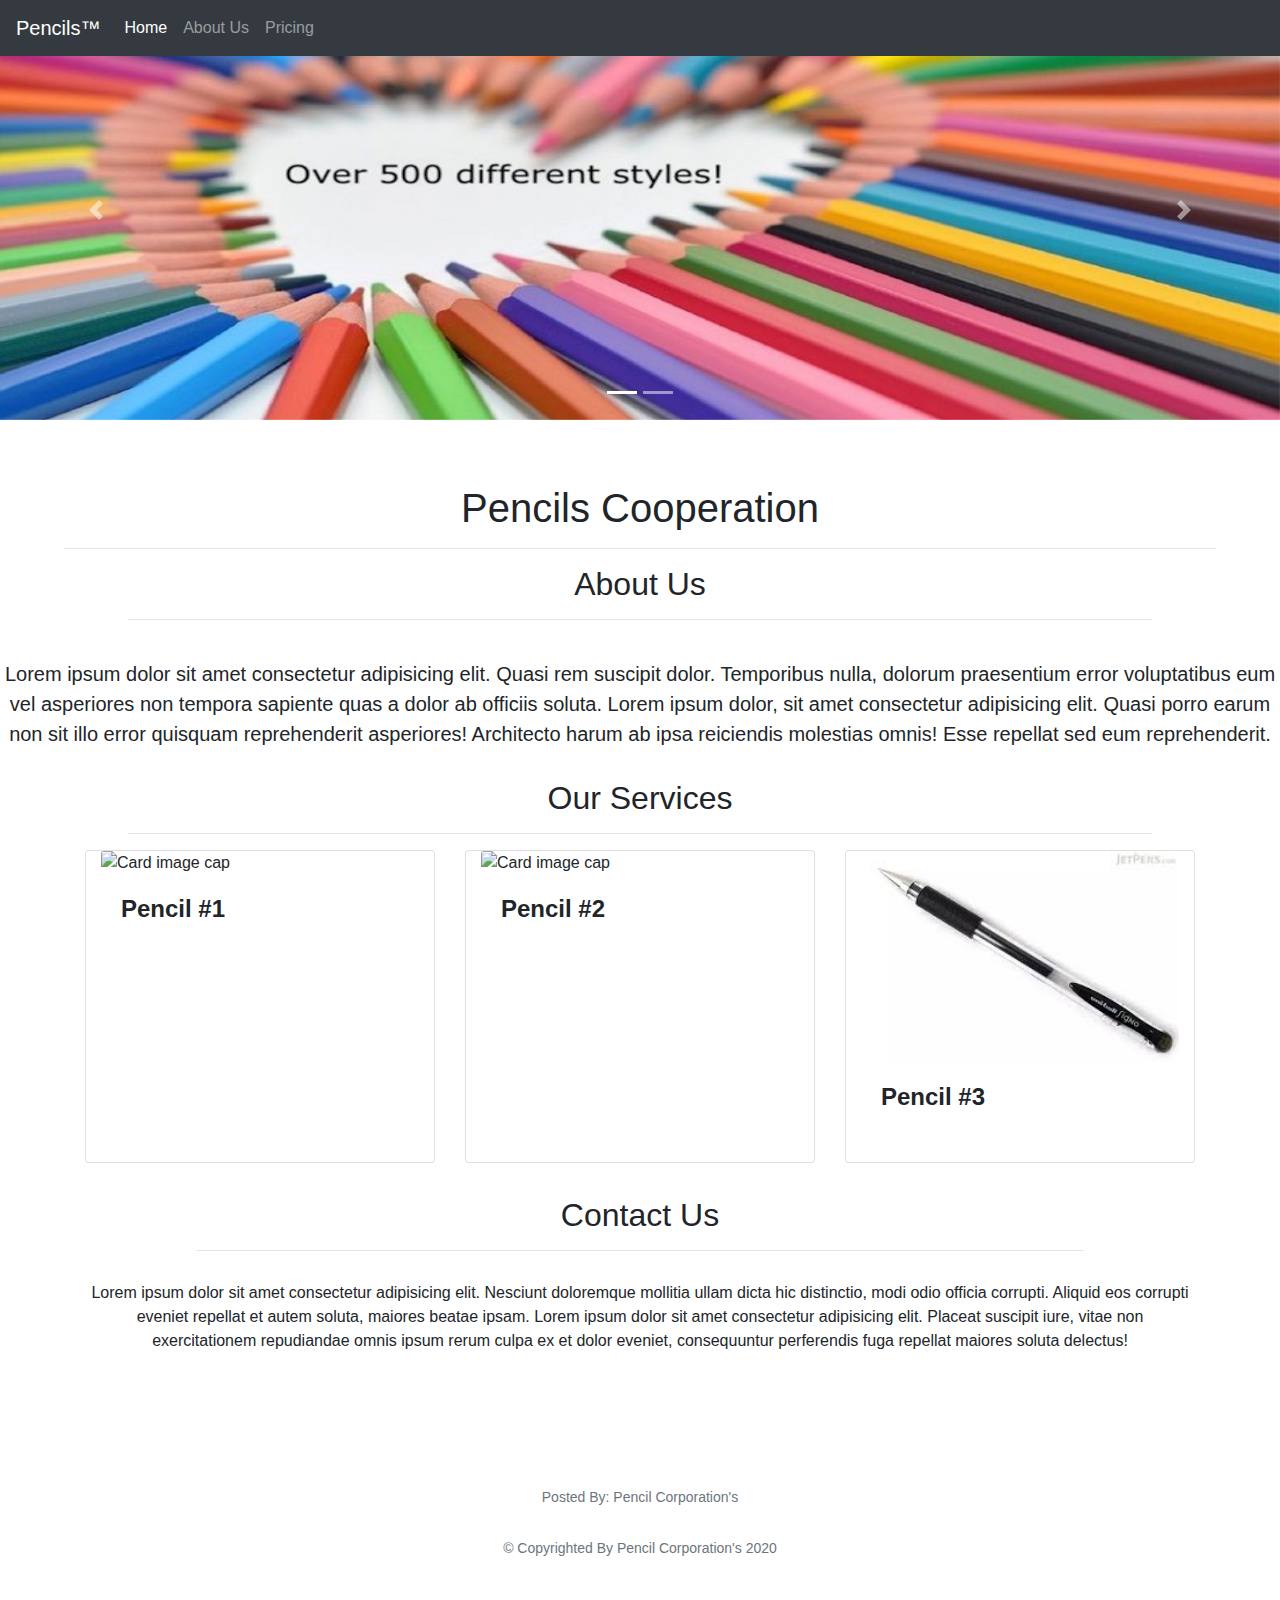
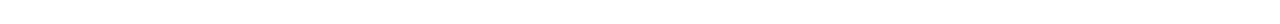
==== commit c2e1c133: "images" ====
--- a/index.html
+++ b/index.html
@@ -48,12 +48,12 @@
 			<div class="carousel-inner" role="listbox">
 				<div class="carousel-item active">
 					<img class="d-block w-100"
-						src="data:image/svg+xml;charset=UTF-8,%3Csvg%20width%3D%22900%22%20height%3D%22400%22%20xmlns%3D%22http%3A%2F%2Fwww.w3.org%2F2000%2Fsvg%22%20viewBox%3D%220%200%20900%20400%22%20preserveAspectRatio%3D%22none%22%3E%3Cdefs%3E%3Cstyle%20type%3D%22text%2Fcss%22%3E%23holder_170d589e915%20text%20%7B%20fill%3A%23FFFFFF%3Bfont-weight%3Abold%3Bfont-family%3AArial%2C%20Helvetica%2C%20Open%20Sans%2C%20sans-serif%2C%20monospace%3Bfont-size%3A45pt%20%7D%20%3C%2Fstyle%3E%3C%2Fdefs%3E%3Cg%20id%3D%22holder_170d589e915%22%3E%3Crect%20width%3D%22900%22%20height%3D%22400%22%20fill%3D%22%233a5a97%22%3E%3C%2Frect%3E%3Cg%3E%3Ctext%20x%3D%22333.203125%22%20y%3D%22220.1%22%3E900x400%3C%2Ftext%3E%3C%2Fg%3E%3C%2Fg%3E%3C%2Fsvg%3E"
-						data-src="holder.js/900x400?theme=social" alt="900x400" data-holder-rendered="true">
+						src="colored-pencils-1073675_960_720-900x400.jpg"
+						data-src="holder.js/900x400?theme=social" alt="900x400" data-holder-rendered="true" style="height:420px">
 				</div>
 				<div class="carousel-item">
 					<img class="d-block w-100"
-						src="data:image/svg+xml;charset=UTF-8,%3Csvg%20width%3D%22900%22%20height%3D%22400%22%20xmlns%3D%22http%3A%2F%2Fwww.w3.org%2F2000%2Fsvg%22%20viewBox%3D%220%200%20900%20400%22%20preserveAspectRatio%3D%22none%22%3E%3Cdefs%3E%3Cstyle%20type%3D%22text%2Fcss%22%3E%23holder_170d589e954%20text%20%7B%20fill%3A%23C2F200%3Bfont-weight%3Abold%3Bfont-family%3AArial%2C%20Helvetica%2C%20Open%20Sans%2C%20sans-serif%2C%20monospace%3Bfont-size%3A45pt%20%7D%20%3C%2Fstyle%3E%3C%2Fdefs%3E%3Cg%20id%3D%22holder_170d589e954%22%3E%3Crect%20width%3D%22900%22%20height%3D%22400%22%20fill%3D%22%23434A52%22%3E%3C%2Frect%3E%3Cg%3E%3Ctext%20x%3D%22333.203125%22%20y%3D%22220.1%22%3E900x400%3C%2Ftext%3E%3C%2Fg%3E%3C%2Fg%3E%3C%2Fsvg%3E"
+						src="sale.jpg"
 						data-src="holder.js/900x400?theme=industrial" alt="900x400" data-holder-rendered="true">
 				</div>
 			</div>
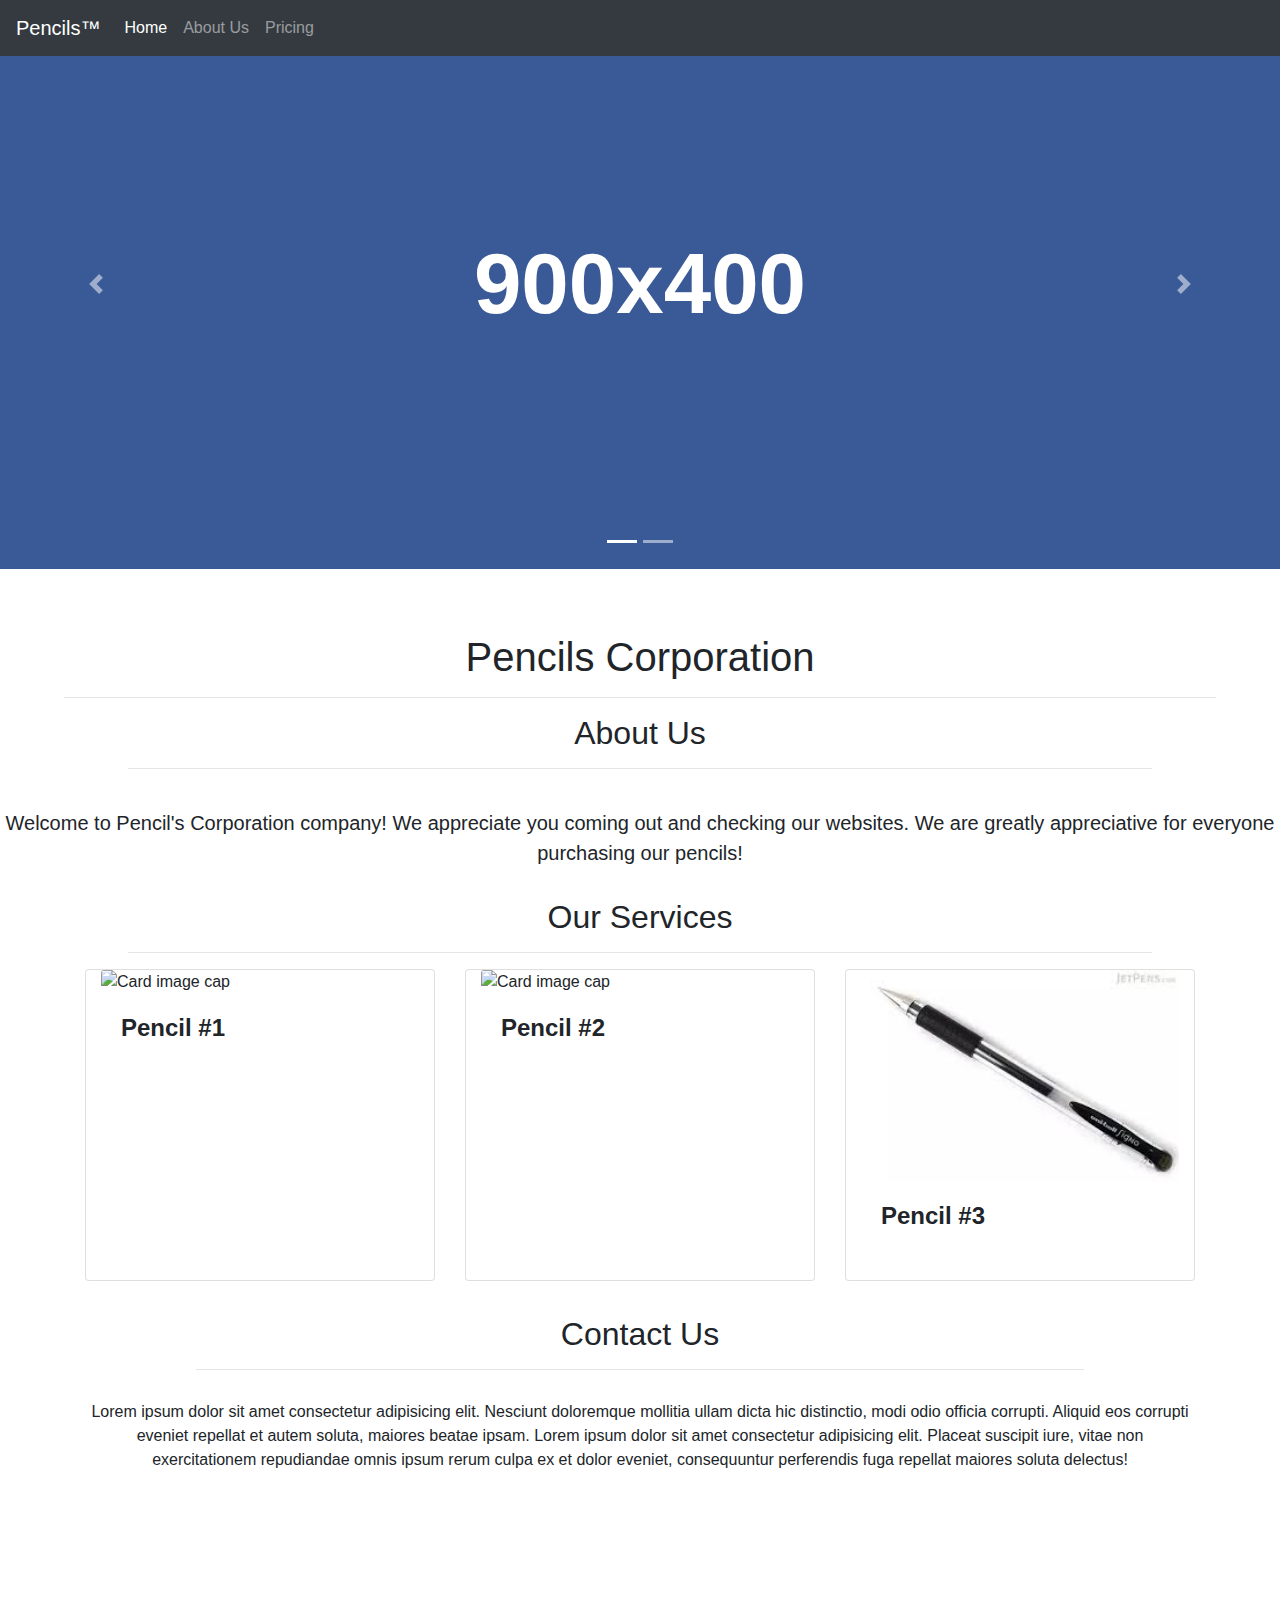
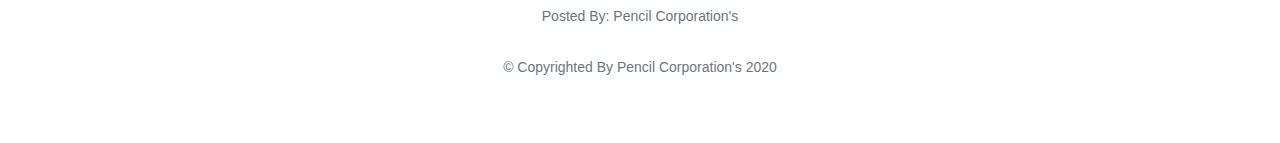
==== commit b0ad1a3e: "Fixed the introduction" ====
--- a/index.html
+++ b/index.html
@@ -48,12 +48,12 @@
 			<div class="carousel-inner" role="listbox">
 				<div class="carousel-item active">
 					<img class="d-block w-100"
-						src="colored-pencils-1073675_960_720-900x400.jpg"
-						data-src="holder.js/900x400?theme=social" alt="900x400" data-holder-rendered="true" style="height:420px">
+						src="data:image/svg+xml;charset=UTF-8,%3Csvg%20width%3D%22900%22%20height%3D%22400%22%20xmlns%3D%22http%3A%2F%2Fwww.w3.org%2F2000%2Fsvg%22%20viewBox%3D%220%200%20900%20400%22%20preserveAspectRatio%3D%22none%22%3E%3Cdefs%3E%3Cstyle%20type%3D%22text%2Fcss%22%3E%23holder_170d589e915%20text%20%7B%20fill%3A%23FFFFFF%3Bfont-weight%3Abold%3Bfont-family%3AArial%2C%20Helvetica%2C%20Open%20Sans%2C%20sans-serif%2C%20monospace%3Bfont-size%3A45pt%20%7D%20%3C%2Fstyle%3E%3C%2Fdefs%3E%3Cg%20id%3D%22holder_170d589e915%22%3E%3Crect%20width%3D%22900%22%20height%3D%22400%22%20fill%3D%22%233a5a97%22%3E%3C%2Frect%3E%3Cg%3E%3Ctext%20x%3D%22333.203125%22%20y%3D%22220.1%22%3E900x400%3C%2Ftext%3E%3C%2Fg%3E%3C%2Fg%3E%3C%2Fsvg%3E"
+						data-src="holder.js/900x400?theme=social" alt="900x400" data-holder-rendered="true">
 				</div>
 				<div class="carousel-item">
 					<img class="d-block w-100"
-						src="sale.jpg"
+						src="data:image/svg+xml;charset=UTF-8,%3Csvg%20width%3D%22900%22%20height%3D%22400%22%20xmlns%3D%22http%3A%2F%2Fwww.w3.org%2F2000%2Fsvg%22%20viewBox%3D%220%200%20900%20400%22%20preserveAspectRatio%3D%22none%22%3E%3Cdefs%3E%3Cstyle%20type%3D%22text%2Fcss%22%3E%23holder_170d589e954%20text%20%7B%20fill%3A%23C2F200%3Bfont-weight%3Abold%3Bfont-family%3AArial%2C%20Helvetica%2C%20Open%20Sans%2C%20sans-serif%2C%20monospace%3Bfont-size%3A45pt%20%7D%20%3C%2Fstyle%3E%3C%2Fdefs%3E%3Cg%20id%3D%22holder_170d589e954%22%3E%3Crect%20width%3D%22900%22%20height%3D%22400%22%20fill%3D%22%23434A52%22%3E%3C%2Frect%3E%3Cg%3E%3Ctext%20x%3D%22333.203125%22%20y%3D%22220.1%22%3E900x400%3C%2Ftext%3E%3C%2Fg%3E%3C%2Fg%3E%3C%2Fsvg%3E"
 						data-src="holder.js/900x400?theme=industrial" alt="900x400" data-holder-rendered="true">
 				</div>
 			</div>
@@ -69,7 +69,7 @@
 
 	</div>
 
-	<h1 class="text-center h1 head">Pencils Cooperation</h1>
+	<h1 class="text-center h1 head">Pencils Corporation</h1>
 
 	<hr style="width: 90%;">
 
@@ -77,11 +77,7 @@
 
 	<hr style="width: 80%; margin-bottom: 3%;">
 
-	<p class="text-center lead">Lorem ipsum dolor sit amet consectetur adipisicing elit. Quasi rem suscipit dolor.
-		Temporibus nulla, dolorum praesentium error voluptatibus eum vel asperiores non tempora sapiente quas a dolor ab
-		officiis soluta. Lorem ipsum dolor, sit amet consectetur adipisicing elit. Quasi porro earum non sit illo error
-		quisquam reprehenderit asperiores! Architecto harum ab ipsa reiciendis molestias omnis! Esse repellat sed eum
-		reprehenderit.</p>
+	<p class="text-center lead">Welcome to Pencil's Corporation company! We appreciate you coming out and checking our websites. We are greatly appreciative for everyone purchasing our pencils!</p>
 
 	<h2 class="text-center h2 head">Our Services</h2>
 
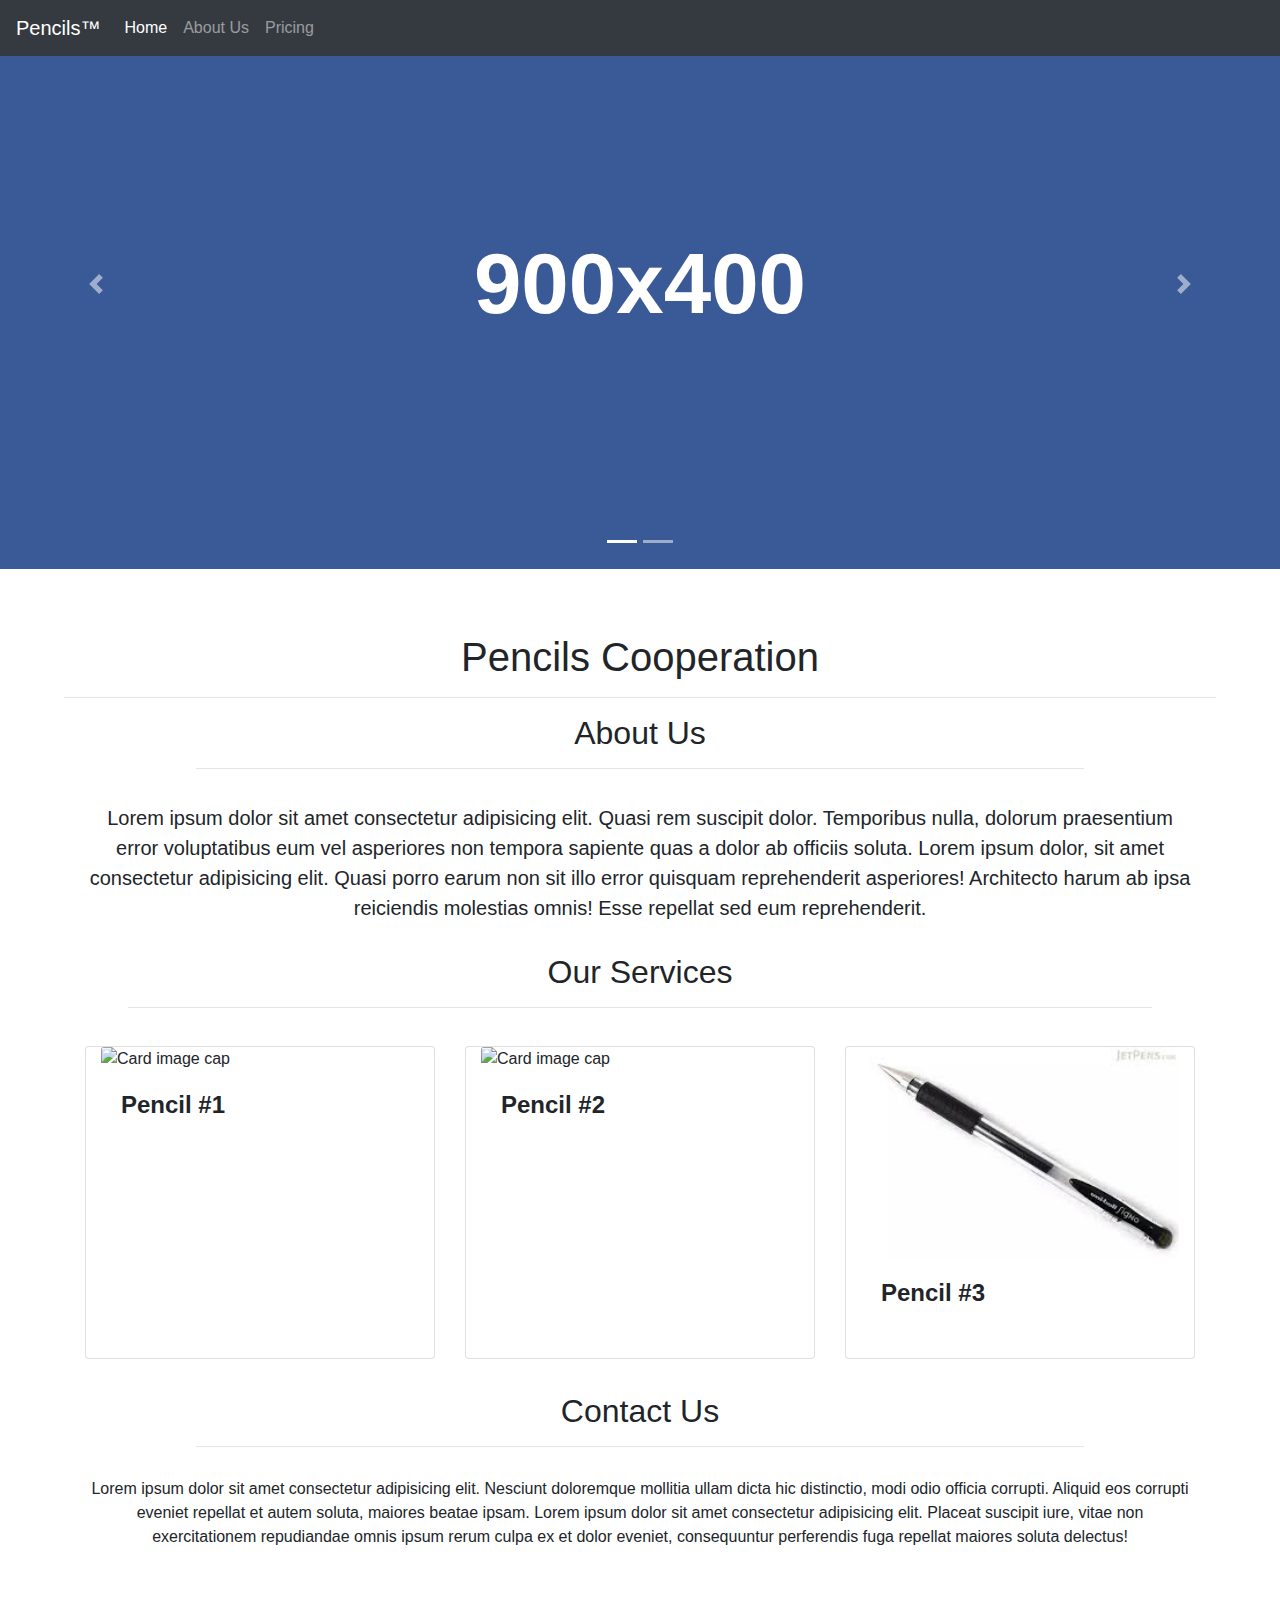
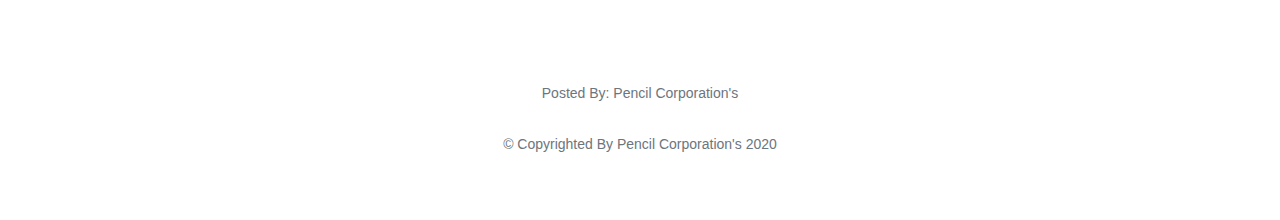
==== commit e0ae7077: "Comments on Index" ====
--- a/index.html
+++ b/index.html
@@ -1,5 +1,6 @@
 <!DOCTYPE html>
 <html lang="en">
+
 <head>
 	<meta charset="utf-8">
 	<meta name="viewport" content="width=device-width, initial-scale=1, shrink-to-fit=no">
@@ -12,11 +13,12 @@
 	<!-- Custom styles for this template -->
 	<link href="starter-template.css" rel="stylesheet">
 	<link rel="stylesheet" href="css/styles.css">
-  <link href="css/aboutus.css" rel="stylesheet">
+	<link href="css/aboutus.css" rel="stylesheet">
 	<script src="https://kit.fontawesome.com/ac7eae3bc9.js" crossorigin="anonymous"></script>
 </head>
 
 <body>
+	<!-- Navigation Menu -->
 	<nav class="navbar navbar-expand-md navbar-dark bg-dark fixed-top">
 		<a class="navbar-brand" href="#">Pencils&trade;</a>
 		<button class="navbar-toggler" type="button" data-toggle="collapse" data-target="#navbarsExampleDefault"
@@ -38,7 +40,9 @@
 			</ul>
 		</div>
 	</nav>
-
+	<!-- End Navigation Menu -->
+
+	<!-- Home page Carousel -->
 	<div class="starter-template">
 		<div id="carouselExampleIndicators" class="carousel slide" data-ride="carousel">
 			<ol class="carousel-indicators">
@@ -68,21 +72,35 @@
 		</div>
 
 	</div>
-
-	<h1 class="text-center h1 head">Pencils Corporation</h1>
+	<!-- Carousel Example -->
+
+	<h1 class="text-center h1 head">Pencils Cooperation</h1>
 
 	<hr style="width: 90%;">
 
-	<h2 class="text-center h2 head">About Us</h2>
+	<!-- About Us Section -->
+	<div class="container">
+		<h2 class="text-center h2 head">About Us</h2>
+
+		<hr style="width: 80%; margin-bottom: 3%;">
+
+		<p class="text-center lead">Lorem ipsum dolor sit amet consectetur adipisicing elit. Quasi rem suscipit dolor.
+			Temporibus nulla, dolorum praesentium error voluptatibus eum vel asperiores non tempora sapiente quas a
+			dolor ab
+			officiis soluta. Lorem ipsum dolor, sit amet consectetur adipisicing elit. Quasi porro earum non sit illo
+			error
+			quisquam reprehenderit asperiores! Architecto harum ab ipsa reiciendis molestias omnis! Esse repellat sed
+			eum
+			reprehenderit.</p>
+	</div>
+	<!-- About Us Section End -->
+
+	<!-- Product Section -->
+	<h2 class="text-center h2 head">Our Services</h2>
 
 	<hr style="width: 80%; margin-bottom: 3%;">
 
-	<p class="text-center lead">Welcome to Pencil's Corporation company! We appreciate you coming out and checking our websites. We are greatly appreciative for everyone purchasing our pencils!</p>
-
-	<h2 class="text-center h2 head">Our Services</h2>
-
-	<hr style="width: 80%;">
-
+	<!-- Card Deck -->
 	<div class="container">
 		<div class="card-deck">
 			<div class="card col">
@@ -112,8 +130,11 @@
 			</div>
 		</div>
 	</div>
-
-
+	<!-- Card Deck End -->
+
+	<!-- Product Section End -->
+
+	<!-- Contact Section -->
 	<div class="container">
 		<h2 style="margin-top: 3%;" class="text-center h2 head">Contact Us</h2>
 
@@ -128,44 +149,45 @@
 			repellat
 			maiores soluta delectus!</p>
 	</div>
-<!-- Footer -->
+	<!-- Contact Section End -->
+	<!-- Footer -->
 	<footer>
-			<div class="container">
-			  <div class="row">
+		<div class="container">
+			<div class="row">
 				<div class="col-lg-8 col-md-10 mx-auto">
-				  <ul class="list-inline text-center">
-					<li class="list-inline-item">
-					  <a href="#">
-						<span class="fa-stack fa-lg">
-						  <i class="fas fa-circle fa-stack-2x"></i>
-						  <i class="fab fa-twitter fa-stack-1x fa-inverse"></i>
-						</span>
-					  </a>
-					</li>
-					<li class="list-inline-item">
-					  <a href="#">
-						<span class="fa-stack fa-lg">
-						  <i class="fas fa-circle fa-stack-2x"></i>
-						  <i class="fab fa-facebook-f fa-stack-1x fa-inverse"></i>
-						</span>
-					  </a>
-					</li>
-					<li class="list-inline-item">
-					  <a href="#">
-						<span class="fa-stack fa-lg">
-						  <i class="fas fa-circle fa-stack-2x"></i>
-						  <i class="fab fa-github fa-stack-1x fa-inverse"></i>
-						</span>
-					  </a>
-					</li>
-				  </ul>
-				  <!-- <p class="copyright text-muted">Copyright &copy; Justin's footer probably</p> -->
-				  <p class="copyright text-muted">Posted By: Pencil Corporation's</p>
-					  <p class="copyright text-muted">&copy; Copyrighted By Pencil Corporation's 2020</p>
-				</div>
-			  </div>
-			</div>
-		  </footer>
+					<ul class="list-inline text-center">
+						<li class="list-inline-item">
+							<a href="#">
+								<span class="fa-stack fa-lg">
+									<i class="fas fa-circle fa-stack-2x"></i>
+									<i class="fab fa-twitter fa-stack-1x fa-inverse"></i>
+								</span>
+							</a>
+						</li>
+						<li class="list-inline-item">
+							<a href="#">
+								<span class="fa-stack fa-lg">
+									<i class="fas fa-circle fa-stack-2x"></i>
+									<i class="fab fa-facebook-f fa-stack-1x fa-inverse"></i>
+								</span>
+							</a>
+						</li>
+						<li class="list-inline-item">
+							<a href="#">
+								<span class="fa-stack fa-lg">
+									<i class="fas fa-circle fa-stack-2x"></i>
+									<i class="fab fa-github fa-stack-1x fa-inverse"></i>
+								</span>
+							</a>
+						</li>
+					</ul>
+					<!-- <p class="copyright text-muted">Copyright &copy; Justin's footer probably</p> -->
+					<p class="copyright text-muted">Posted By: Pencil Corporation's</p>
+					<p class="copyright text-muted">&copy; Copyrighted By Pencil Corporation's 2020</p>
+				</div>
+			</div>
+		</div>
+	</footer>
 
 	<!-- Bootstrap core JavaScript ================================================== -->
 	<!-- Placed at the end of the document so the pages load faster -->
--- a/css/styles.css
+++ b/css/styles.css
@@ -1,7 +1,4 @@
-img.d-block.w-100 {
-  height: 20%;
-}
-
+/* Adds 5% margin to the h1 header on the home page */
 h1.head {
   margin-top: 5%;
 }--- a/css/aboutus.css
+++ b/css/aboutus.css
@@ -59,8 +59,6 @@
     background: #0085A1;
     text-shadow: none;
   }
-  
-  
   
   img::-moz-selection {
     color: #fff;
@@ -406,6 +404,9 @@
     padding: 25px 35px;
   }
   
+  /* 
+    setting up parallax scrolling for 2 separate image sections 
+  */ 
   .parallax1 {
     /* The image used */
     background-image: url("https://images.pexels.com/photos/117018/pexels-photo-117018.jpeg?auto=compress&cs=tinysrgb&dpr=2&h=750&w=1260");
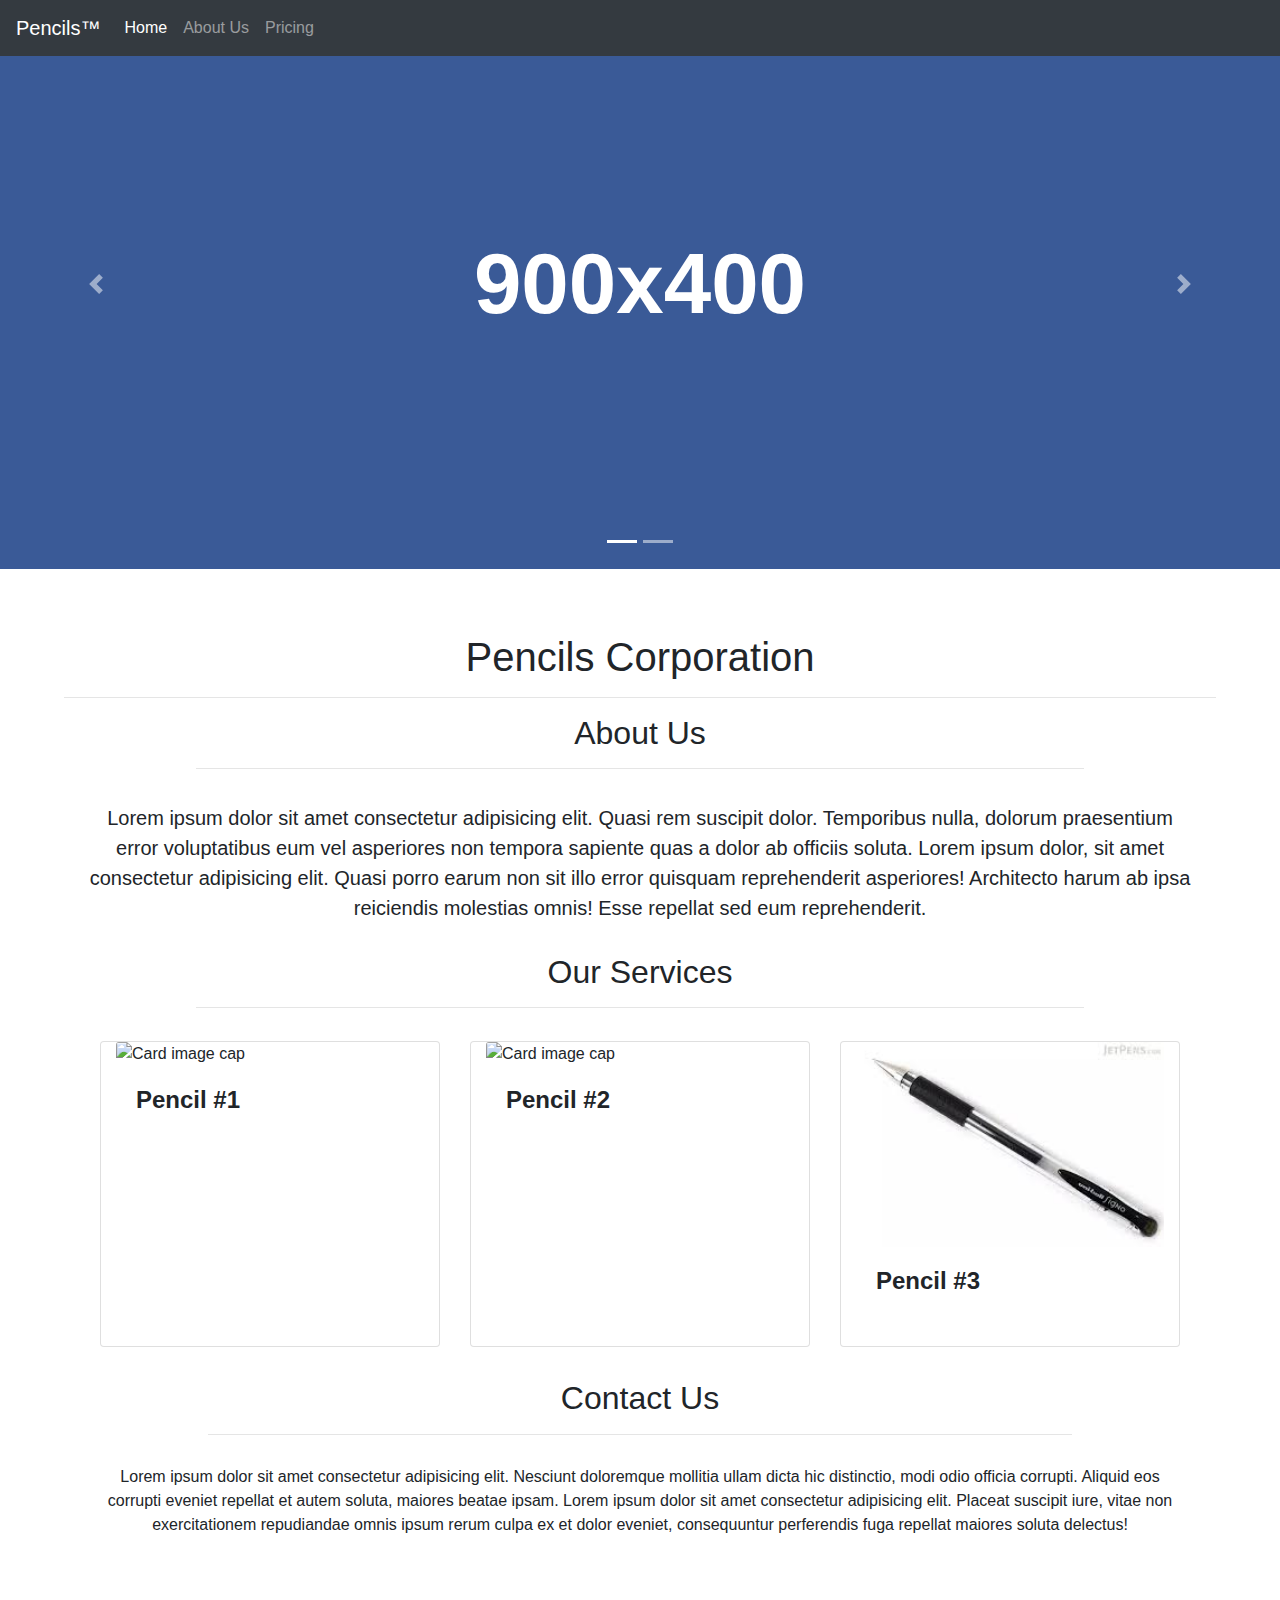
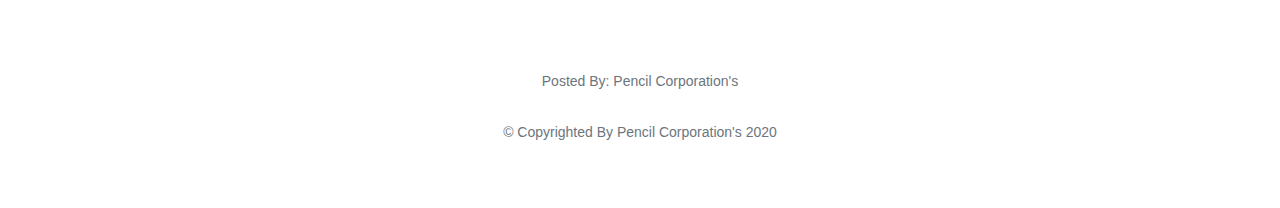
==== commit 67828b10: "Merge remote-tracking branch 'origin/master'" ====
--- a/index.html
+++ b/index.html
@@ -13,7 +13,7 @@
 	<!-- Custom styles for this template -->
 	<link href="starter-template.css" rel="stylesheet">
 	<link rel="stylesheet" href="css/styles.css">
-	<link href="css/aboutus.css" rel="stylesheet">
+  <link href="css/aboutus.css" rel="stylesheet">
 	<script src="https://kit.fontawesome.com/ac7eae3bc9.js" crossorigin="anonymous"></script>
 </head>
 
@@ -74,7 +74,7 @@
 	</div>
 	<!-- Carousel Example -->
 
-	<h1 class="text-center h1 head">Pencils Cooperation</h1>
+	<h1 class="text-center h1 head">Pencils Corporation</h1>
 
 	<hr style="width: 90%;">
 
@@ -84,16 +84,11 @@
 
 		<hr style="width: 80%; margin-bottom: 3%;">
 
-		<p class="text-center lead">Lorem ipsum dolor sit amet consectetur adipisicing elit. Quasi rem suscipit dolor.
-			Temporibus nulla, dolorum praesentium error voluptatibus eum vel asperiores non tempora sapiente quas a
-			dolor ab
-			officiis soluta. Lorem ipsum dolor, sit amet consectetur adipisicing elit. Quasi porro earum non sit illo
-			error
-			quisquam reprehenderit asperiores! Architecto harum ab ipsa reiciendis molestias omnis! Esse repellat sed
-			eum
-			reprehenderit.</p>
-	</div>
-	<!-- About Us Section End -->
+	<p class="text-center lead">Lorem ipsum dolor sit amet consectetur adipisicing elit. Quasi rem suscipit dolor.
+		Temporibus nulla, dolorum praesentium error voluptatibus eum vel asperiores non tempora sapiente quas a dolor ab
+		officiis soluta. Lorem ipsum dolor, sit amet consectetur adipisicing elit. Quasi porro earum non sit illo error
+		quisquam reprehenderit asperiores! Architecto harum ab ipsa reiciendis molestias omnis! Esse repellat sed eum
+		reprehenderit.</p>
 
 	<!-- Product Section -->
 	<h2 class="text-center h2 head">Our Services</h2>
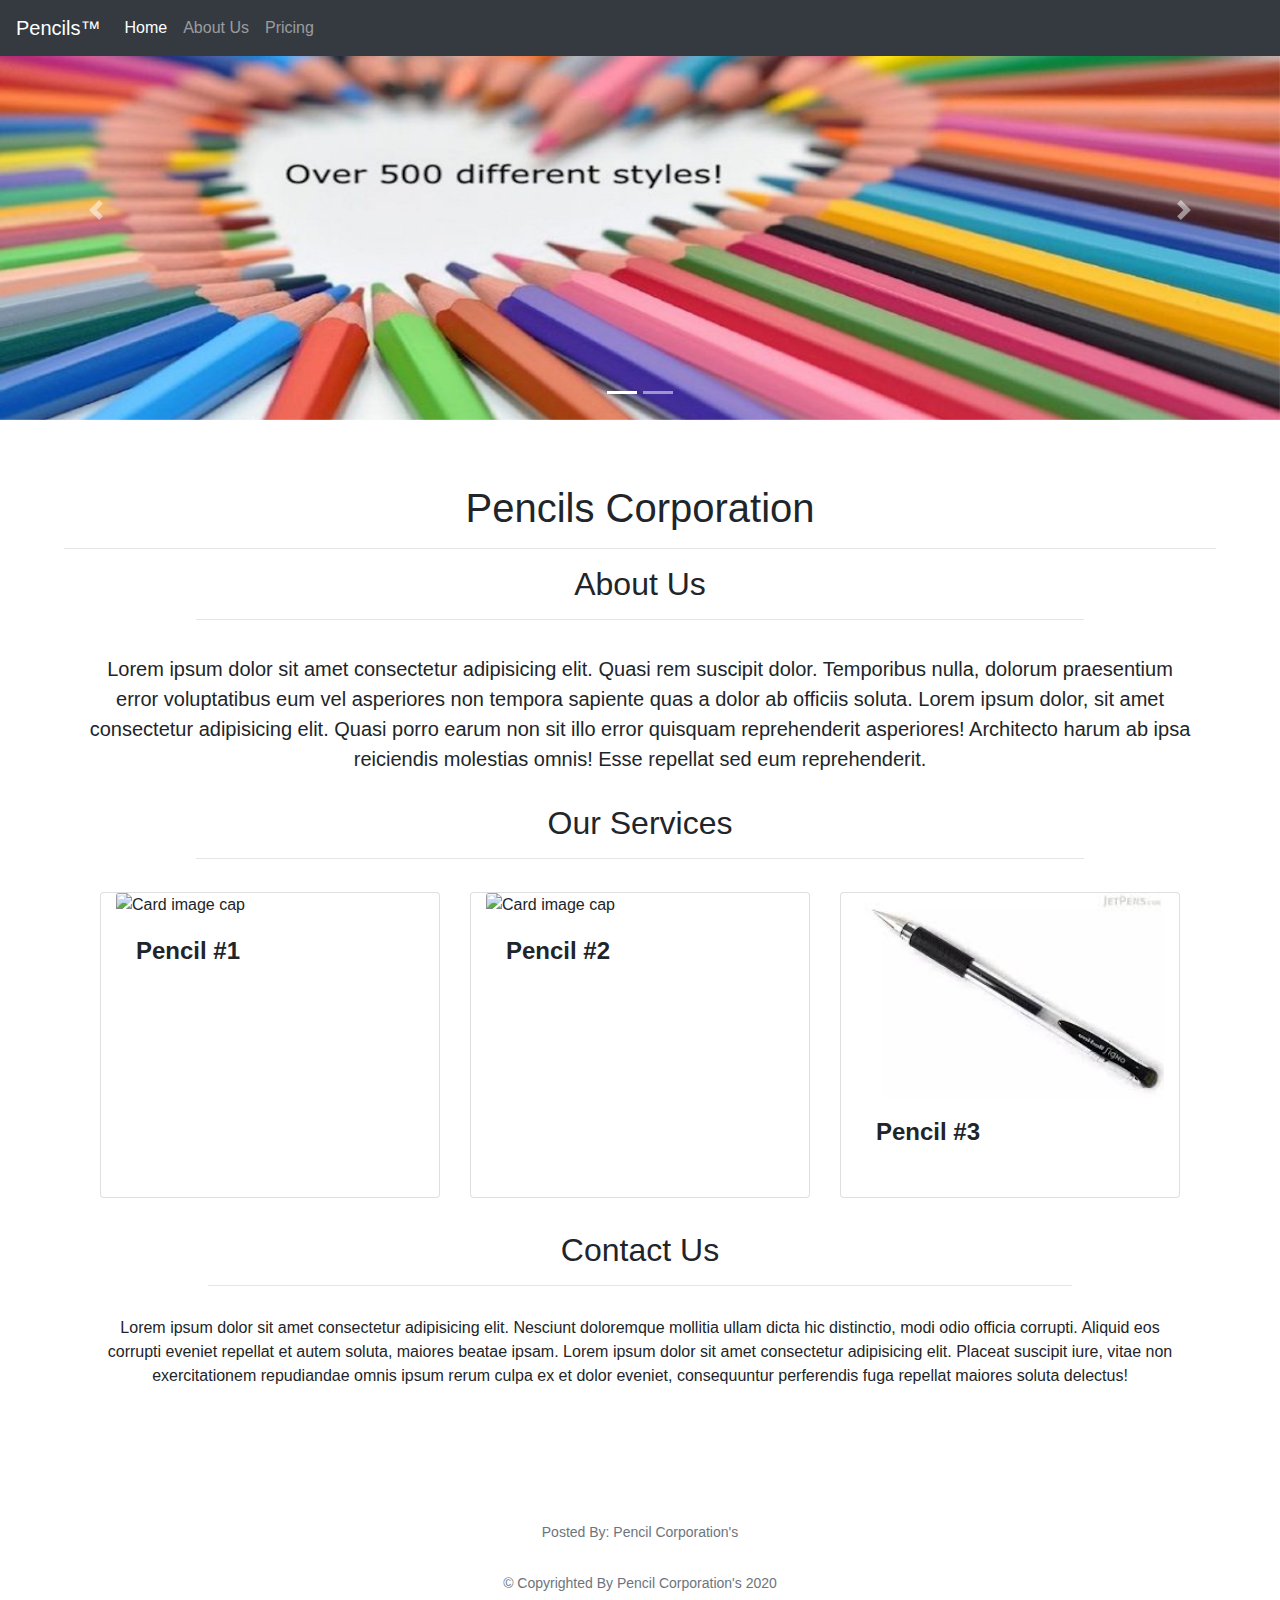
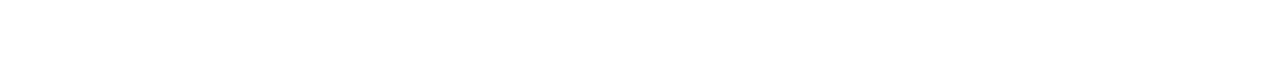
==== commit 2fa69b91: "Merge branch 'master' into connorcomments" ====
--- a/index.html
+++ b/index.html
@@ -52,12 +52,12 @@
 			<div class="carousel-inner" role="listbox">
 				<div class="carousel-item active">
 					<img class="d-block w-100"
-						src="data:image/svg+xml;charset=UTF-8,%3Csvg%20width%3D%22900%22%20height%3D%22400%22%20xmlns%3D%22http%3A%2F%2Fwww.w3.org%2F2000%2Fsvg%22%20viewBox%3D%220%200%20900%20400%22%20preserveAspectRatio%3D%22none%22%3E%3Cdefs%3E%3Cstyle%20type%3D%22text%2Fcss%22%3E%23holder_170d589e915%20text%20%7B%20fill%3A%23FFFFFF%3Bfont-weight%3Abold%3Bfont-family%3AArial%2C%20Helvetica%2C%20Open%20Sans%2C%20sans-serif%2C%20monospace%3Bfont-size%3A45pt%20%7D%20%3C%2Fstyle%3E%3C%2Fdefs%3E%3Cg%20id%3D%22holder_170d589e915%22%3E%3Crect%20width%3D%22900%22%20height%3D%22400%22%20fill%3D%22%233a5a97%22%3E%3C%2Frect%3E%3Cg%3E%3Ctext%20x%3D%22333.203125%22%20y%3D%22220.1%22%3E900x400%3C%2Ftext%3E%3C%2Fg%3E%3C%2Fg%3E%3C%2Fsvg%3E"
-						data-src="holder.js/900x400?theme=social" alt="900x400" data-holder-rendered="true">
+						src="colored-pencils-1073675_960_720-900x400.jpg"
+						data-src="holder.js/900x400?theme=social" alt="900x400" data-holder-rendered="true" style="height:420px">
 				</div>
 				<div class="carousel-item">
 					<img class="d-block w-100"
-						src="data:image/svg+xml;charset=UTF-8,%3Csvg%20width%3D%22900%22%20height%3D%22400%22%20xmlns%3D%22http%3A%2F%2Fwww.w3.org%2F2000%2Fsvg%22%20viewBox%3D%220%200%20900%20400%22%20preserveAspectRatio%3D%22none%22%3E%3Cdefs%3E%3Cstyle%20type%3D%22text%2Fcss%22%3E%23holder_170d589e954%20text%20%7B%20fill%3A%23C2F200%3Bfont-weight%3Abold%3Bfont-family%3AArial%2C%20Helvetica%2C%20Open%20Sans%2C%20sans-serif%2C%20monospace%3Bfont-size%3A45pt%20%7D%20%3C%2Fstyle%3E%3C%2Fdefs%3E%3Cg%20id%3D%22holder_170d589e954%22%3E%3Crect%20width%3D%22900%22%20height%3D%22400%22%20fill%3D%22%23434A52%22%3E%3C%2Frect%3E%3Cg%3E%3Ctext%20x%3D%22333.203125%22%20y%3D%22220.1%22%3E900x400%3C%2Ftext%3E%3C%2Fg%3E%3C%2Fg%3E%3C%2Fsvg%3E"
+						src="sale.jpg"
 						data-src="holder.js/900x400?theme=industrial" alt="900x400" data-holder-rendered="true">
 				</div>
 			</div>
